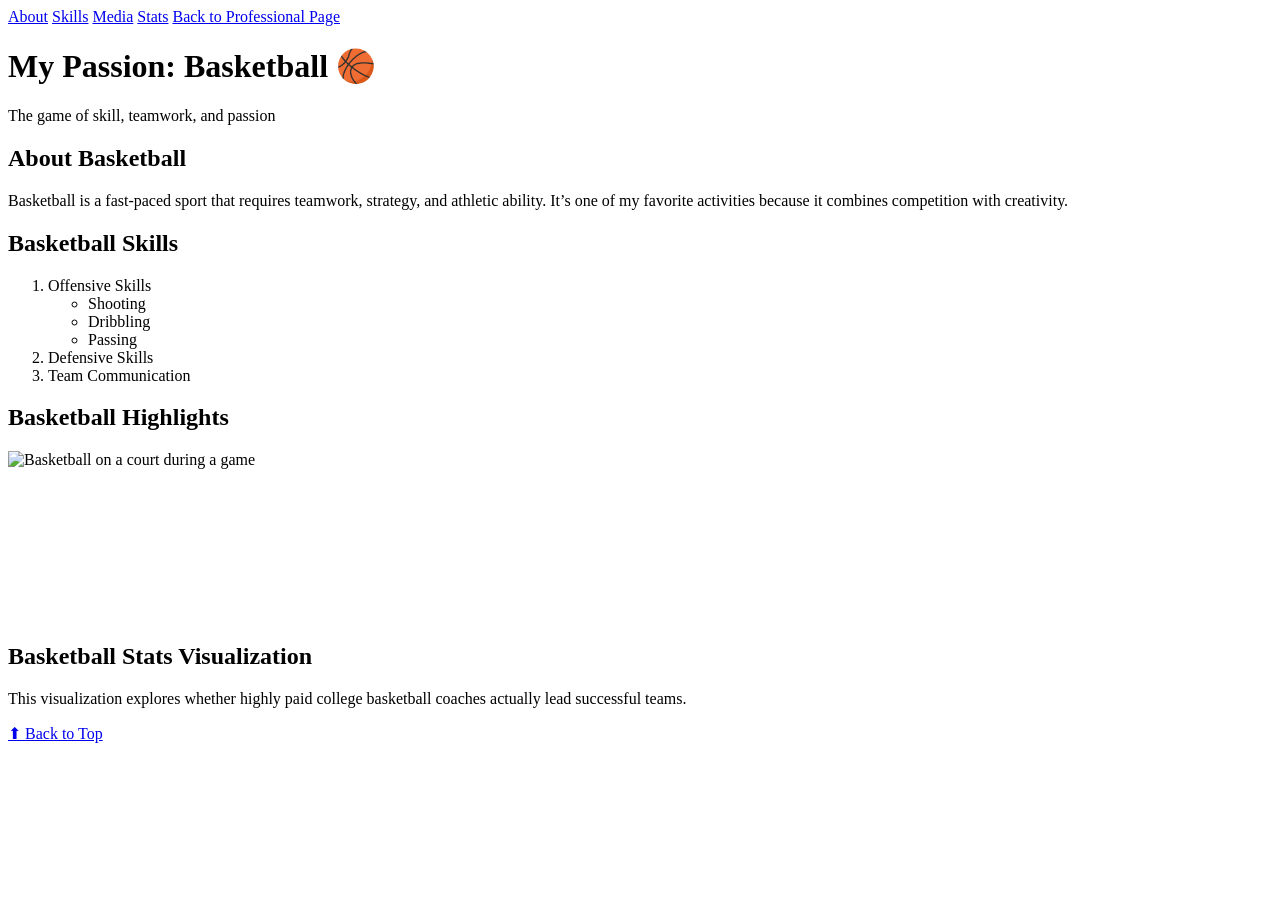
==== fromscratch.html @ 124e61a8 "Add files via upload" ====
<!DOCTYPE html>
<html lang="en">
<head>
    <meta charset="UTF-8">
    <meta name="viewport" content="width=device-width, initial-scale=1.0">
    <title>My Passion: Basketball</title>
    <link rel="stylesheet" href="styles.css">
</head>
<body>

    <!-- Navigation -->
    <nav class="nav">
        <a href="#about">About</a>
        <a href="#skills">Skills</a>
        <a href="#media">Media</a>
        <a href="#graph">Stats</a>
        <a href="professional.html">Back to Professional Page</a>
    </nav>

    <!-- Header -->
    <header class="header" id="top">
        <h1>My Passion: Basketball 🏀</h1>
        <p>The game of skill, teamwork, and passion</p>
    </header>

    <!-- About Section -->
    <section class="content" id="about">
        <h2>About Basketball</h2>
        <p>
            Basketball is a fast-paced sport that requires teamwork, strategy, and athletic ability.
            It’s one of my favorite activities because it combines competition with creativity.
        </p>
    </section>

    <!-- Skills Section -->
    <section class="content" id="skills">
        <h2>Basketball Skills</h2>

        <ol>
            <li>Offensive Skills
                <ul>
                    <li>Shooting</li>
                    <li>Dribbling</li>
                    <li>Passing</li>
                </ul>
            </li>
            <li>Defensive Skills</li>
            <li>Team Communication</li>
        </ol>
    </section>

    <!-- Media Section -->
    <section class="content" id="media">
        <h2>Basketball Highlights</h2>

        <img src="https://picsum.photos/400?basketball"
             alt="Basketball on a court during a game">

        <div class="video">
            <iframe
                src="https://www.youtube.com/embed/2hIrbnVx4k4"
                title="Basketball Highlights"
                frameborder="0"
                allowfullscreen>
            </iframe>
        </div>
    </section>

    <!-- Tableau Section -->
    <section class="content" id="graph">
        <h2>Basketball Stats Visualization</h2>

        <p>
            This visualization explores whether highly paid college basketball coaches
            actually lead successful teams.
        </p>

        <div class='tableauPlaceholder' id='viz1776292681766' style='position: relative'>
            <noscript>
                <a href='#'>
                    <img alt='College basketball coach salary visualization'
                    src='https://public.tableau.com/static/images/NC/NCAABasketballSalaries/NCAABasketballSalaries/1_rss.png'
                    style='border: none' />
                </a>
            </noscript>

            <object class='tableauViz' style='display:none;'>
                <param name='host_url' value='https://public.tableau.com/' />
                <param name='embed_code_version' value='3' />
                <param name='name' value='NCAABasketballSalaries/NCAABasketballSalaries' />
                <param name='tabs' value='no' />
                <param name='toolbar' value='no' />
            </object>
        </div>

        <script type='text/javascript'>
            var divElement = document.getElementById('viz1776292681766');
            var vizElement = divElement.getElementsByTagName('object')[0];

            if (divElement.offsetWidth > 800) {
                vizElement.style.width = '100%';
                vizElement.style.height = '800px';
            } else {
                vizElement.style.width = '100%';
                vizElement.style.height = '1200px';
            }

            var scriptElement = document.createElement('script');
            scriptElement.src = 'https://public.tableau.com/javascripts/api/viz_v1.js';
            vizElement.parentNode.insertBefore(scriptElement, vizElement);
        </script>
    </section>

    <!-- Footer with Anchor -->
    <div class="footer">
        <a href="#top">⬆ Back to Top</a>
    </div>

</body>
</html>
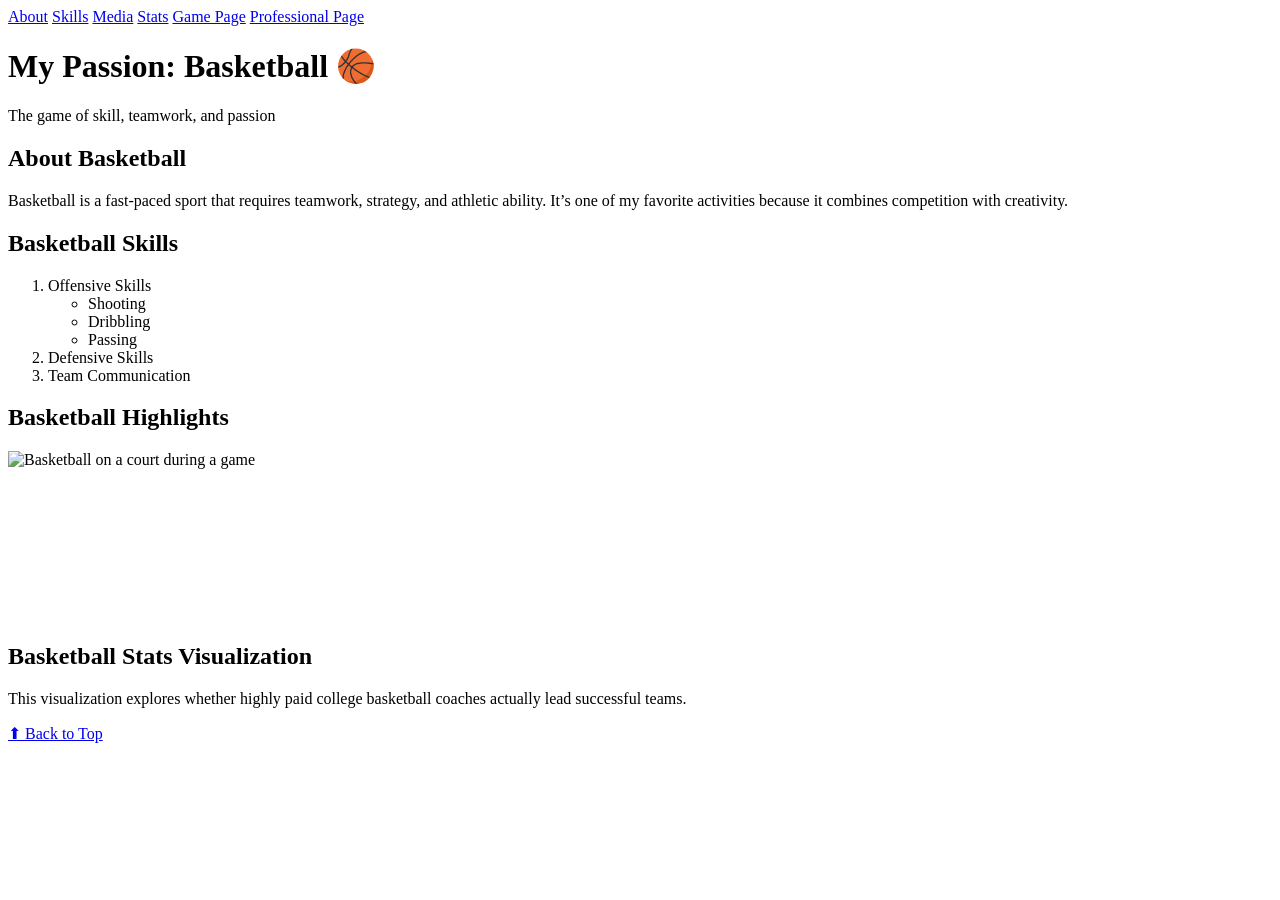
==== commit 19b9997f: "Update fromscratch.html" ====
--- a/fromscratch.html
+++ b/fromscratch.html
@@ -14,7 +14,8 @@
         <a href="#skills">Skills</a>
         <a href="#media">Media</a>
         <a href="#graph">Stats</a>
-        <a href="professional.html">Back to Professional Page</a>
+        <a href="app.html">Game Page</a>
+        <a href="index.html">Professional Page</a>
     </nav>
 
     <!-- Header -->
@@ -117,4 +118,4 @@
     </div>
 
 </body>
-</html>+</html>
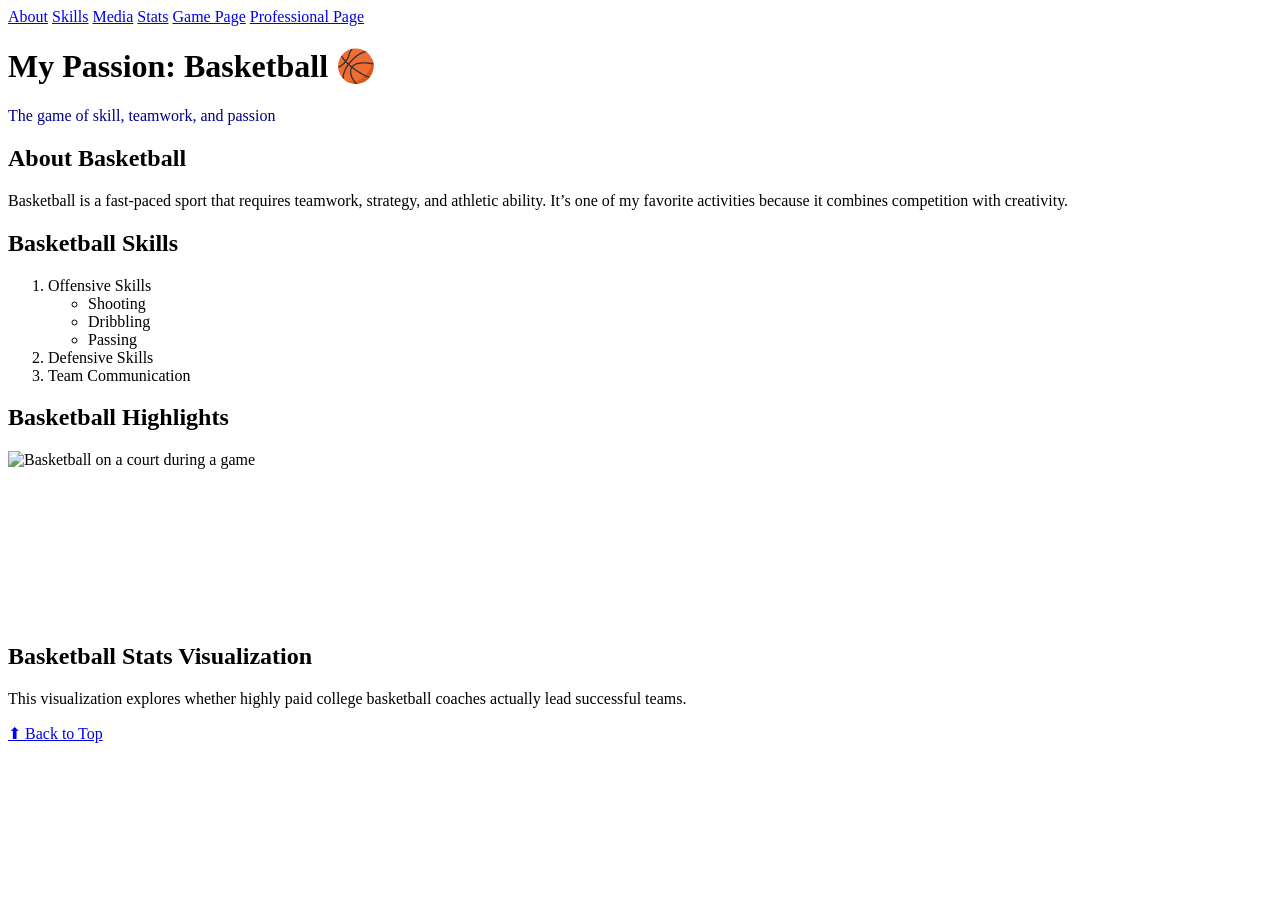
==== commit d8490200: "Update fromscratch.html" ====
--- a/fromscratch.html
+++ b/fromscratch.html
@@ -21,7 +21,7 @@
     <!-- Header -->
     <header class="header" id="top">
         <h1>My Passion: Basketball 🏀</h1>
-        <p>The game of skill, teamwork, and passion</p>
+        <p style="color: darkblue;">The game of skill, teamwork, and passion</p>
     </header>
 
     <!-- About Section -->
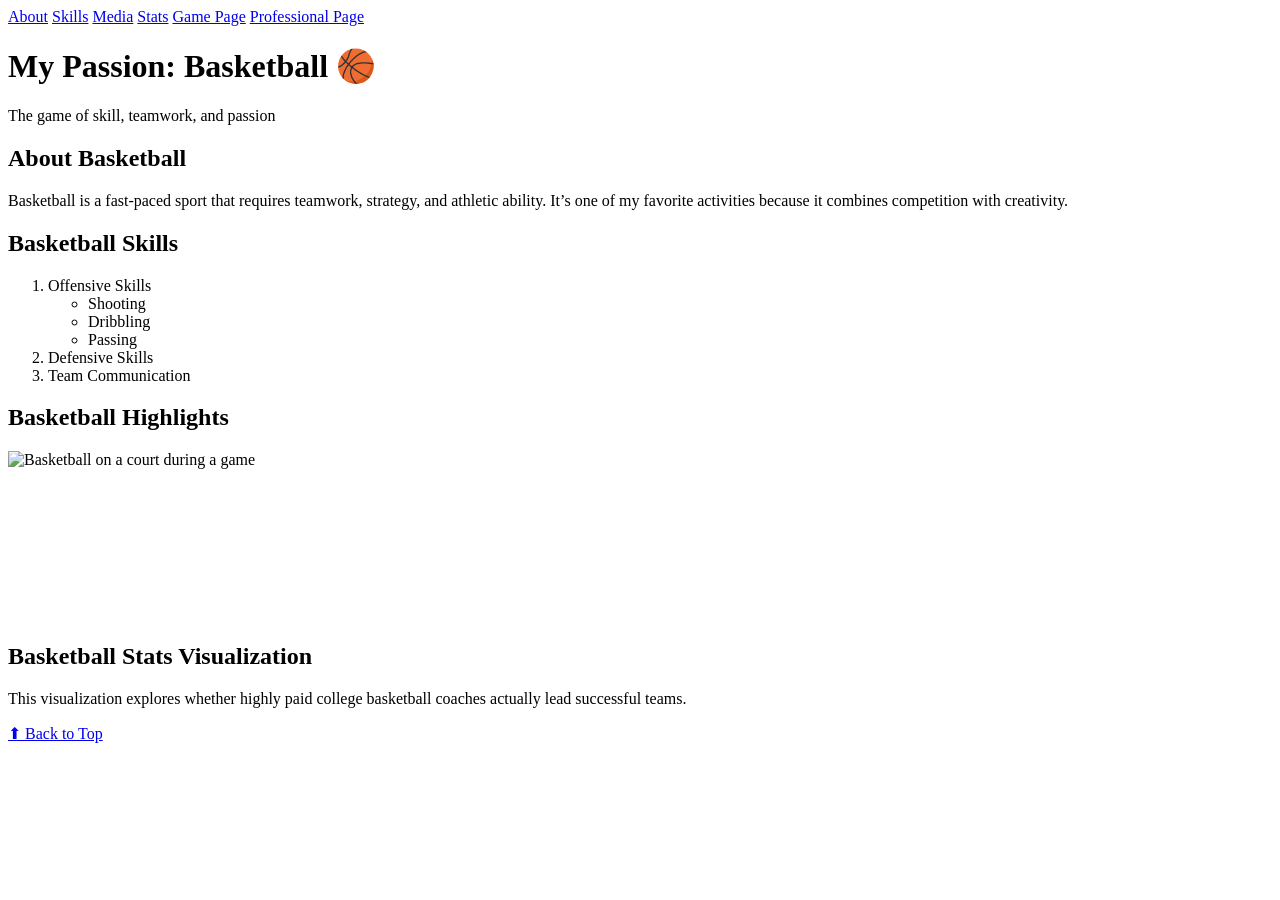
==== commit 689bacfc: "Add files via upload" ====
--- a/fromscratch.html
+++ b/fromscratch.html
@@ -4,7 +4,7 @@
     <meta charset="UTF-8">
     <meta name="viewport" content="width=device-width, initial-scale=1.0">
     <title>My Passion: Basketball</title>
-    <link rel="stylesheet" href="styles.css">
+    <link rel="stylesheet" href="stylesscratch.css">
 </head>
 <body>
 
@@ -21,7 +21,7 @@
     <!-- Header -->
     <header class="header" id="top">
         <h1>My Passion: Basketball 🏀</h1>
-        <p style="color: darkblue;">The game of skill, teamwork, and passion</p>
+        <p>The game of skill, teamwork, and passion</p>
     </header>
 
     <!-- About Section -->
@@ -118,4 +118,4 @@
     </div>
 
 </body>
-</html>
+</html>
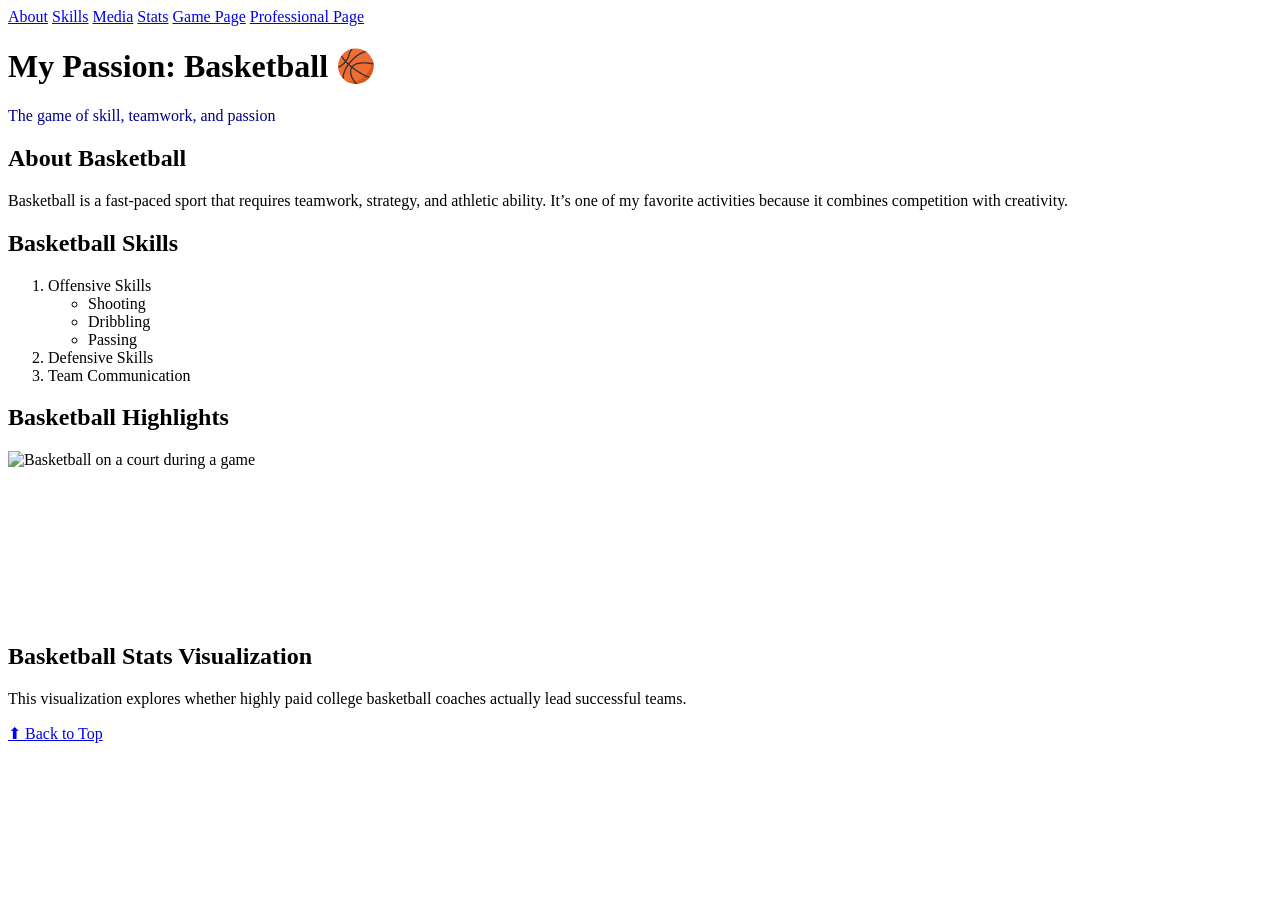
==== commit 65933c57: "Update fromscratch.html" ====
--- a/fromscratch.html
+++ b/fromscratch.html
@@ -21,7 +21,7 @@
     <!-- Header -->
     <header class="header" id="top">
         <h1>My Passion: Basketball 🏀</h1>
-        <p>The game of skill, teamwork, and passion</p>
+        <p style="color: darkblue;">The game of skill, teamwork, and passion</p>
     </header>
 
     <!-- About Section -->
@@ -118,4 +118,4 @@
     </div>
 
 </body>
-</html>+</html>
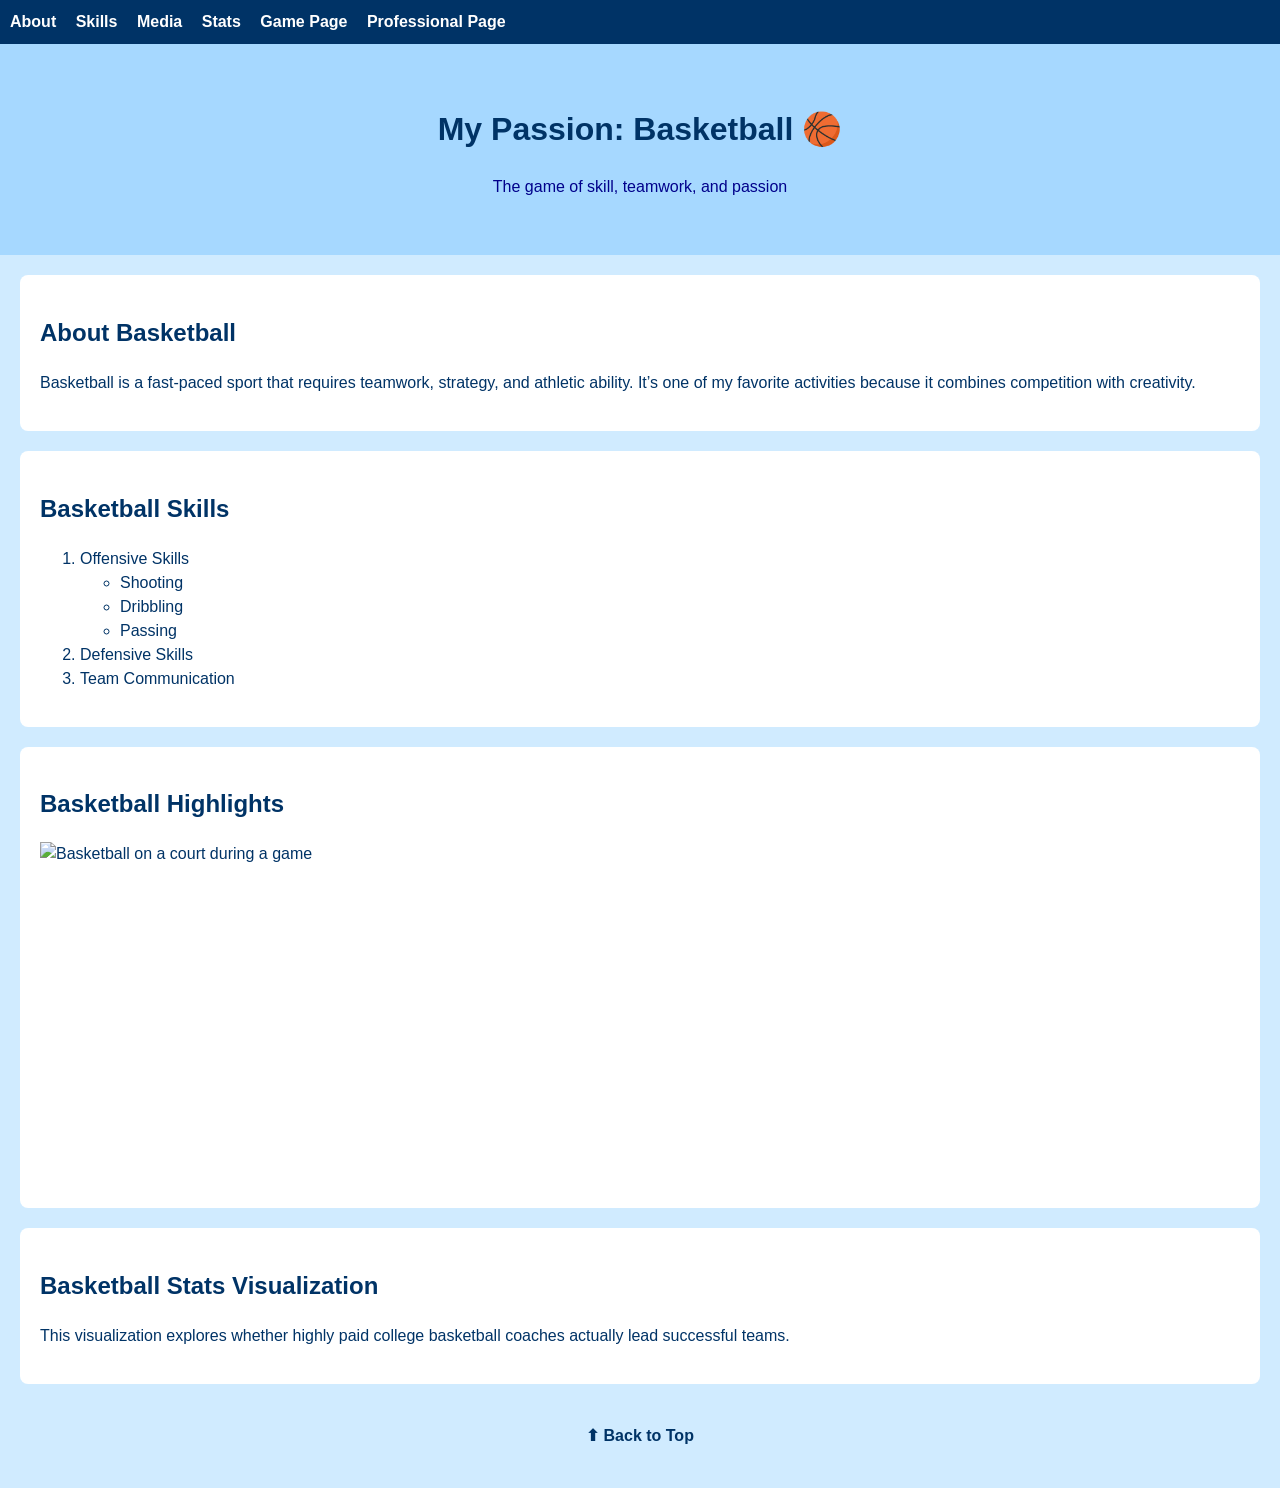
==== commit d4fe6c99: "Update fromscratch.html" ====
--- a/fromscratch.html
+++ b/fromscratch.html
@@ -4,7 +4,7 @@
     <meta charset="UTF-8">
     <meta name="viewport" content="width=device-width, initial-scale=1.0">
     <title>My Passion: Basketball</title>
-    <link rel="stylesheet" href="stylesscratch.css">
+    <link rel="stylesheet" href="css/stylesscratch.css">
 </head>
 <body>
 
--- a/css/stylesscratch.css
+++ b/css/stylesscratch.css
@@ -0,0 +1,66 @@
+/* Body styling */
+body {
+    margin: 0;
+    font-family: Arial, sans-serif;
+    line-height: 1.5;
+    background-color: #d0ebff;
+    color: #003366;
+}
+
+/* Navigation bar */
+.nav {
+    background-color: #003366;
+    padding: 10px;
+}
+
+.nav a {
+    color: white;
+    margin-right: 15px;
+    text-decoration: none;
+    font-weight: bold;
+}
+
+/* Header */
+.header {
+    text-align: center;
+    padding: 40px;
+    background-color: #a6d8ff;
+}
+
+/* Content sections */
+.content {
+    padding: 20px;
+    margin: 20px;
+    background-color: white;
+    border-radius: 8px;
+}
+
+/* Highlighted text (for font color requirement) */
+.highlight {
+    color: #ff6600; /* basketball orange */
+}
+
+/* Video responsiveness */
+.video iframe {
+    width: 100%;
+    max-width: 560px;
+    height: 315px;
+}
+
+/* Tableau container */
+.tableauPlaceholder {
+    max-width: 100%;
+    margin: auto;
+}
+
+/* Footer (anchor link) */
+.footer {
+    text-align: center;
+    margin: 40px 0;
+}
+
+.footer a {
+    text-decoration: none;
+    font-weight: bold;
+    color: #003366;
+}
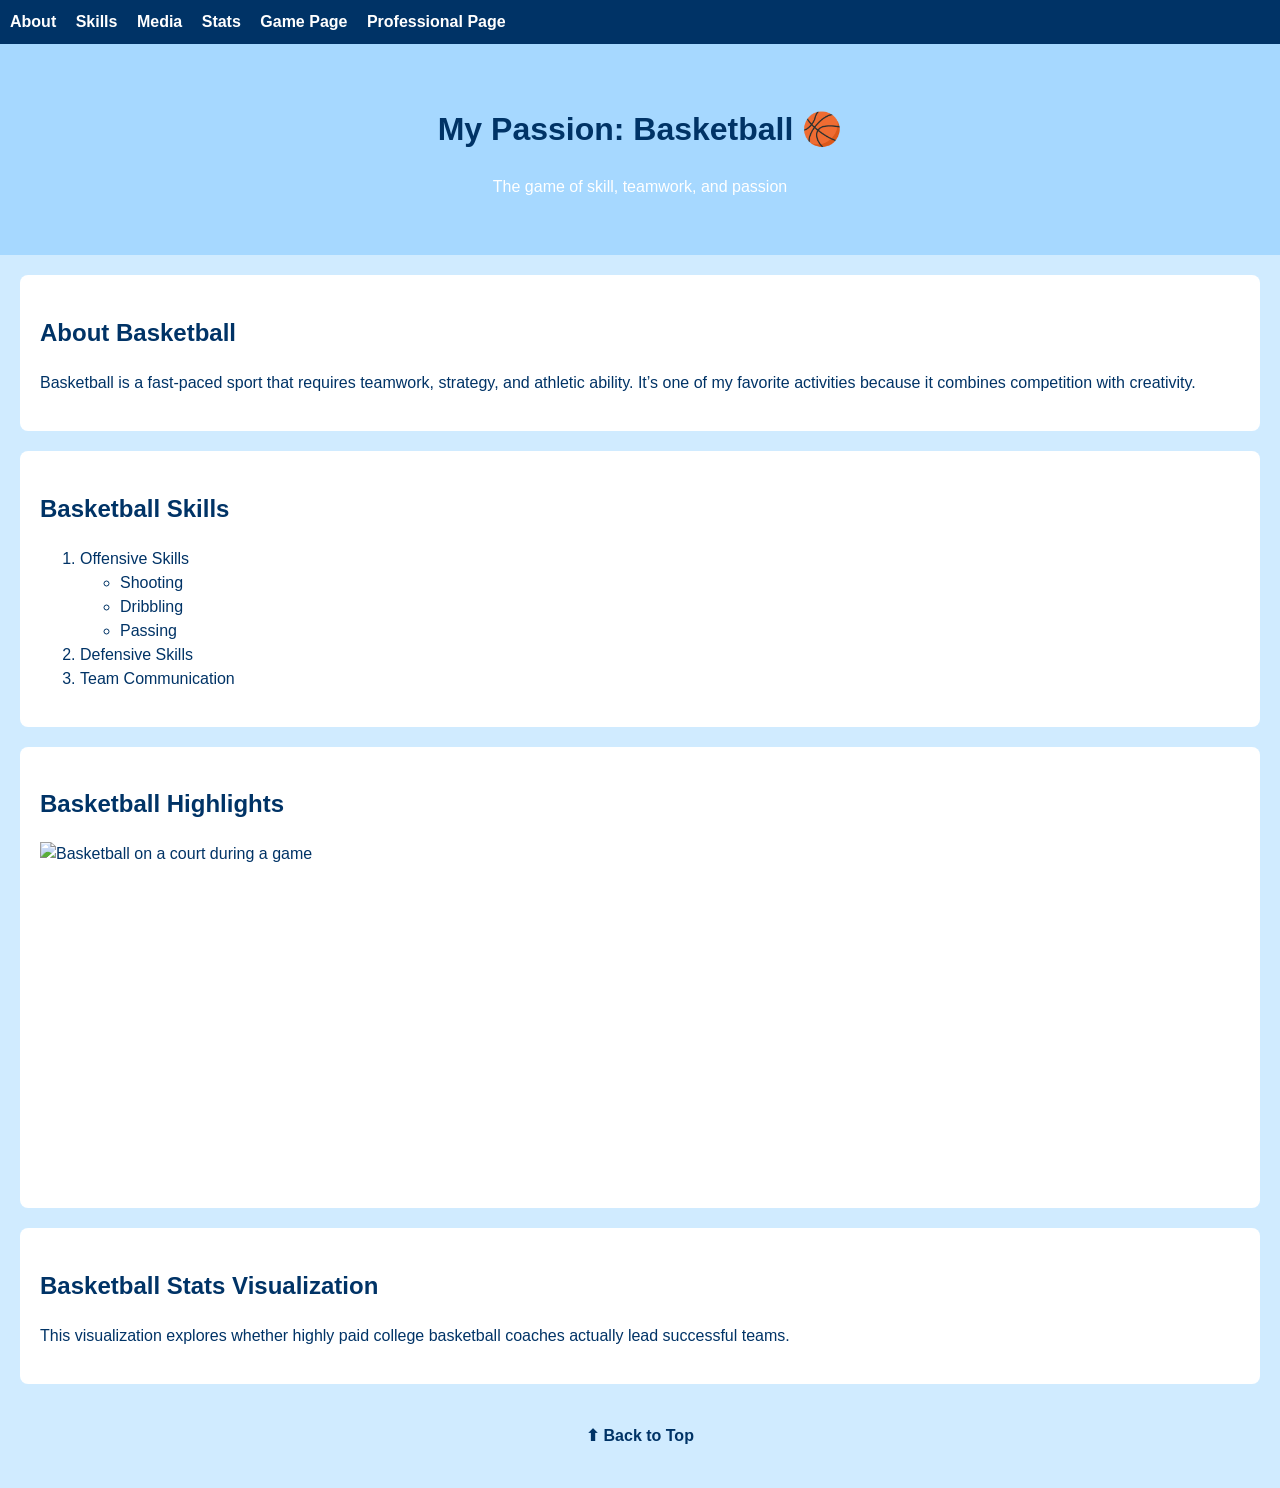
==== commit 0f726f48: "Update fromscratch.html" ====
--- a/fromscratch.html
+++ b/fromscratch.html
@@ -21,7 +21,7 @@
     <!-- Header -->
     <header class="header" id="top">
         <h1>My Passion: Basketball 🏀</h1>
-        <p style="color: darkblue;">The game of skill, teamwork, and passion</p>
+        <p style="color: white;">The game of skill, teamwork, and passion</p>
     </header>
 
     <!-- About Section -->
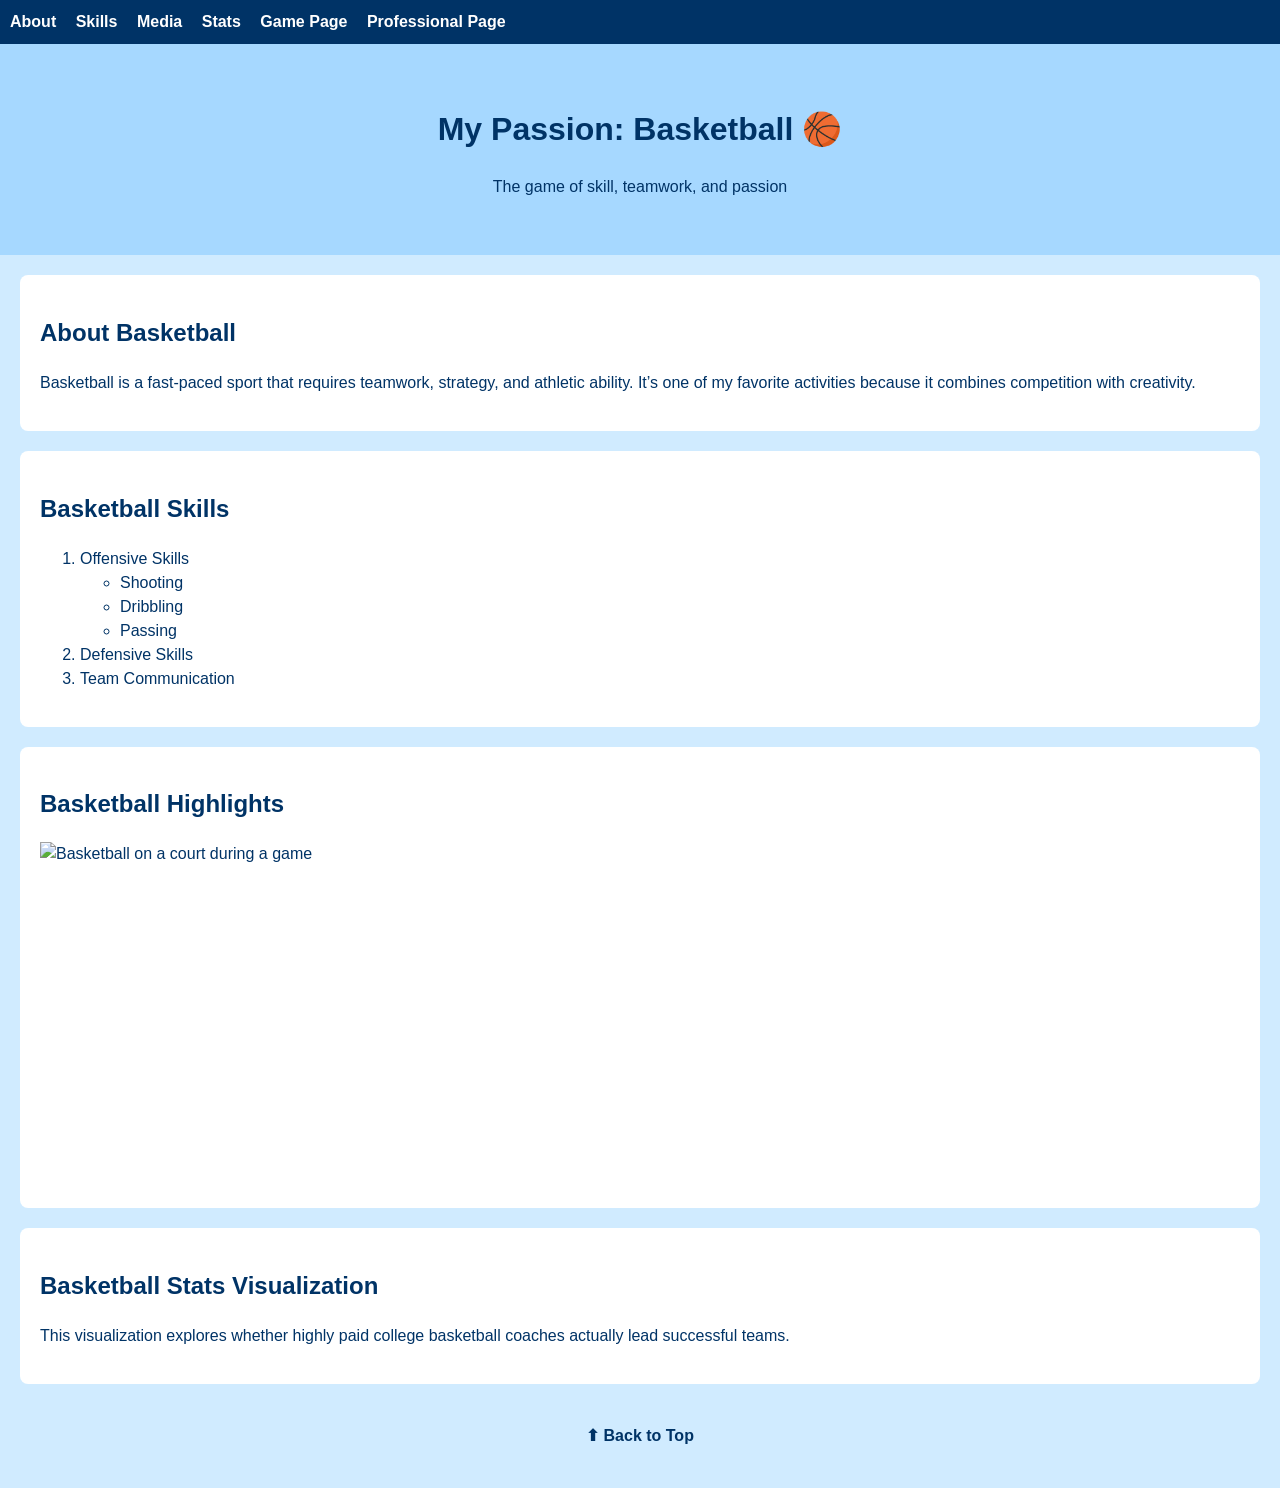
==== commit bd8a3b00: "Update fromscratch.html" ====
--- a/fromscratch.html
+++ b/fromscratch.html
@@ -21,7 +21,7 @@
     <!-- Header -->
     <header class="header" id="top">
         <h1>My Passion: Basketball 🏀</h1>
-        <p style="color: white;">The game of skill, teamwork, and passion</p>
+        <p class="white-text">The game of skill, teamwork, and passion</p>
     </header>
 
     <!-- About Section -->
